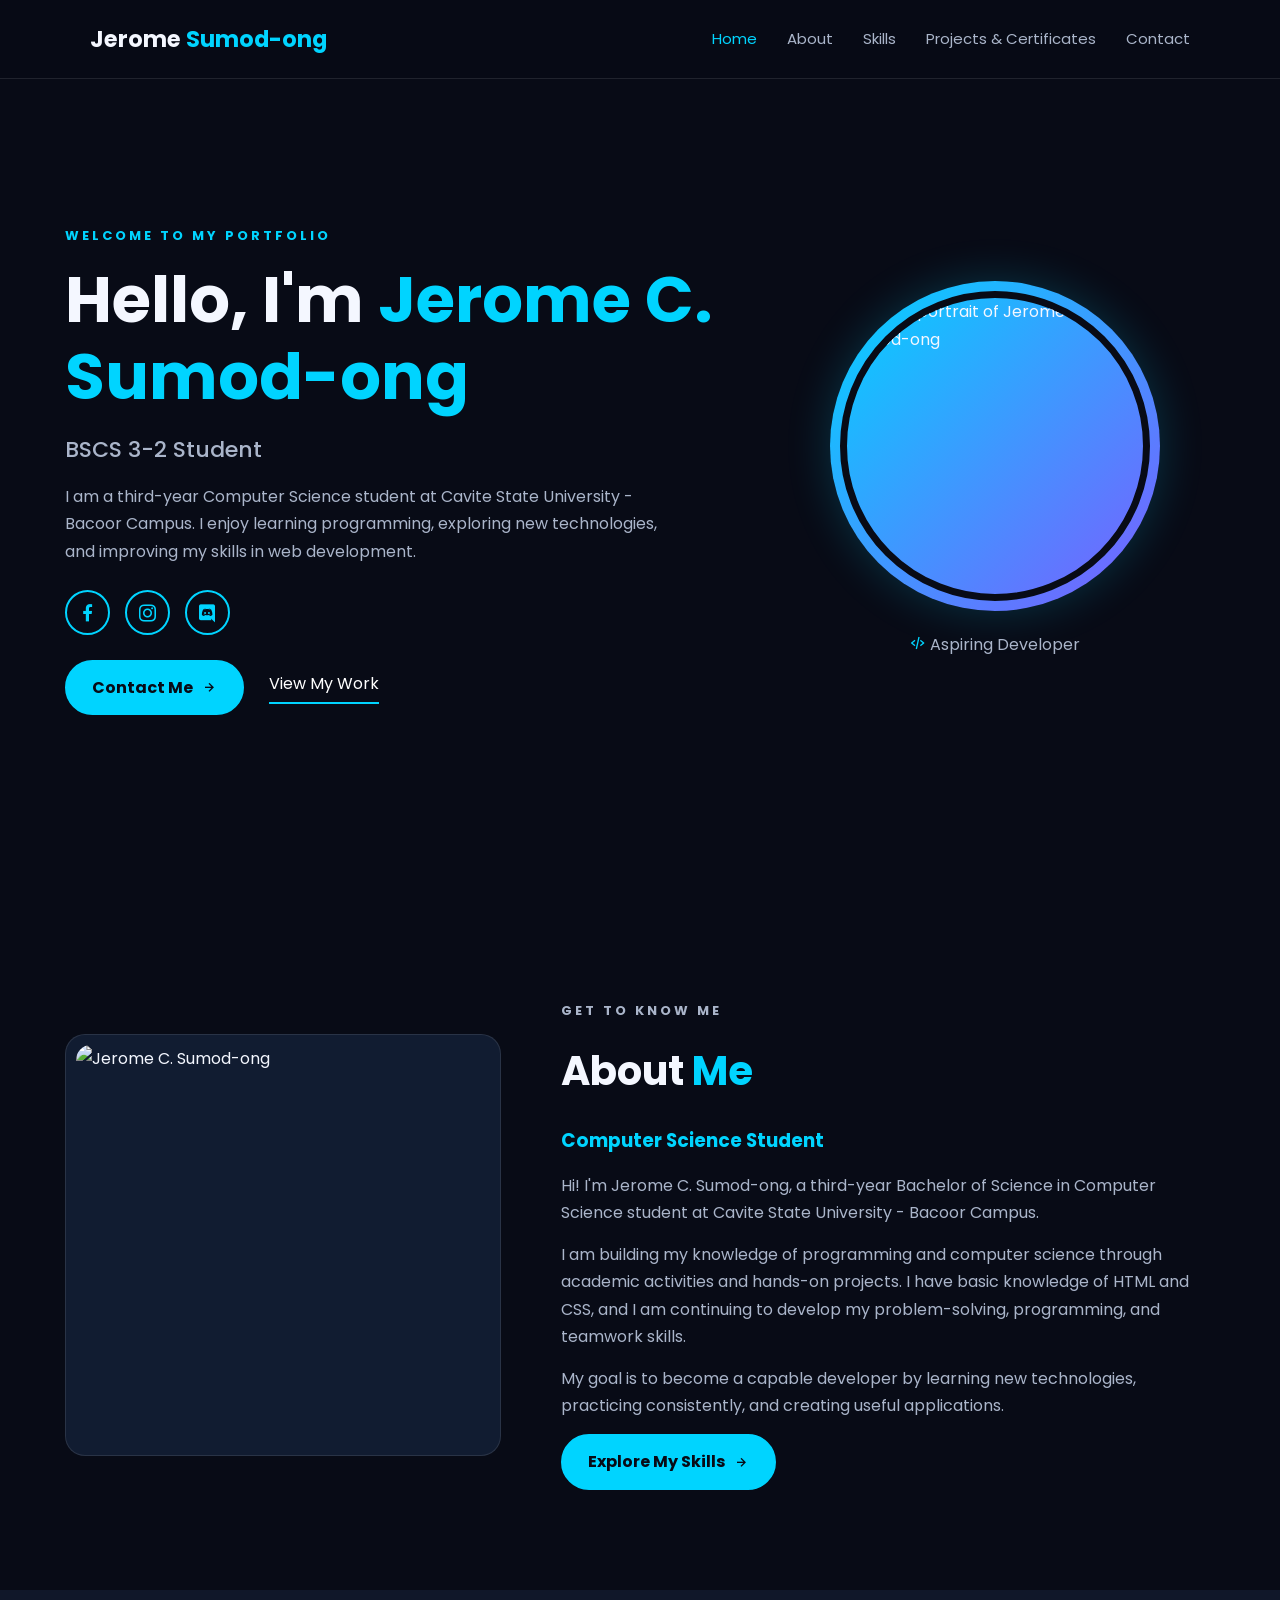
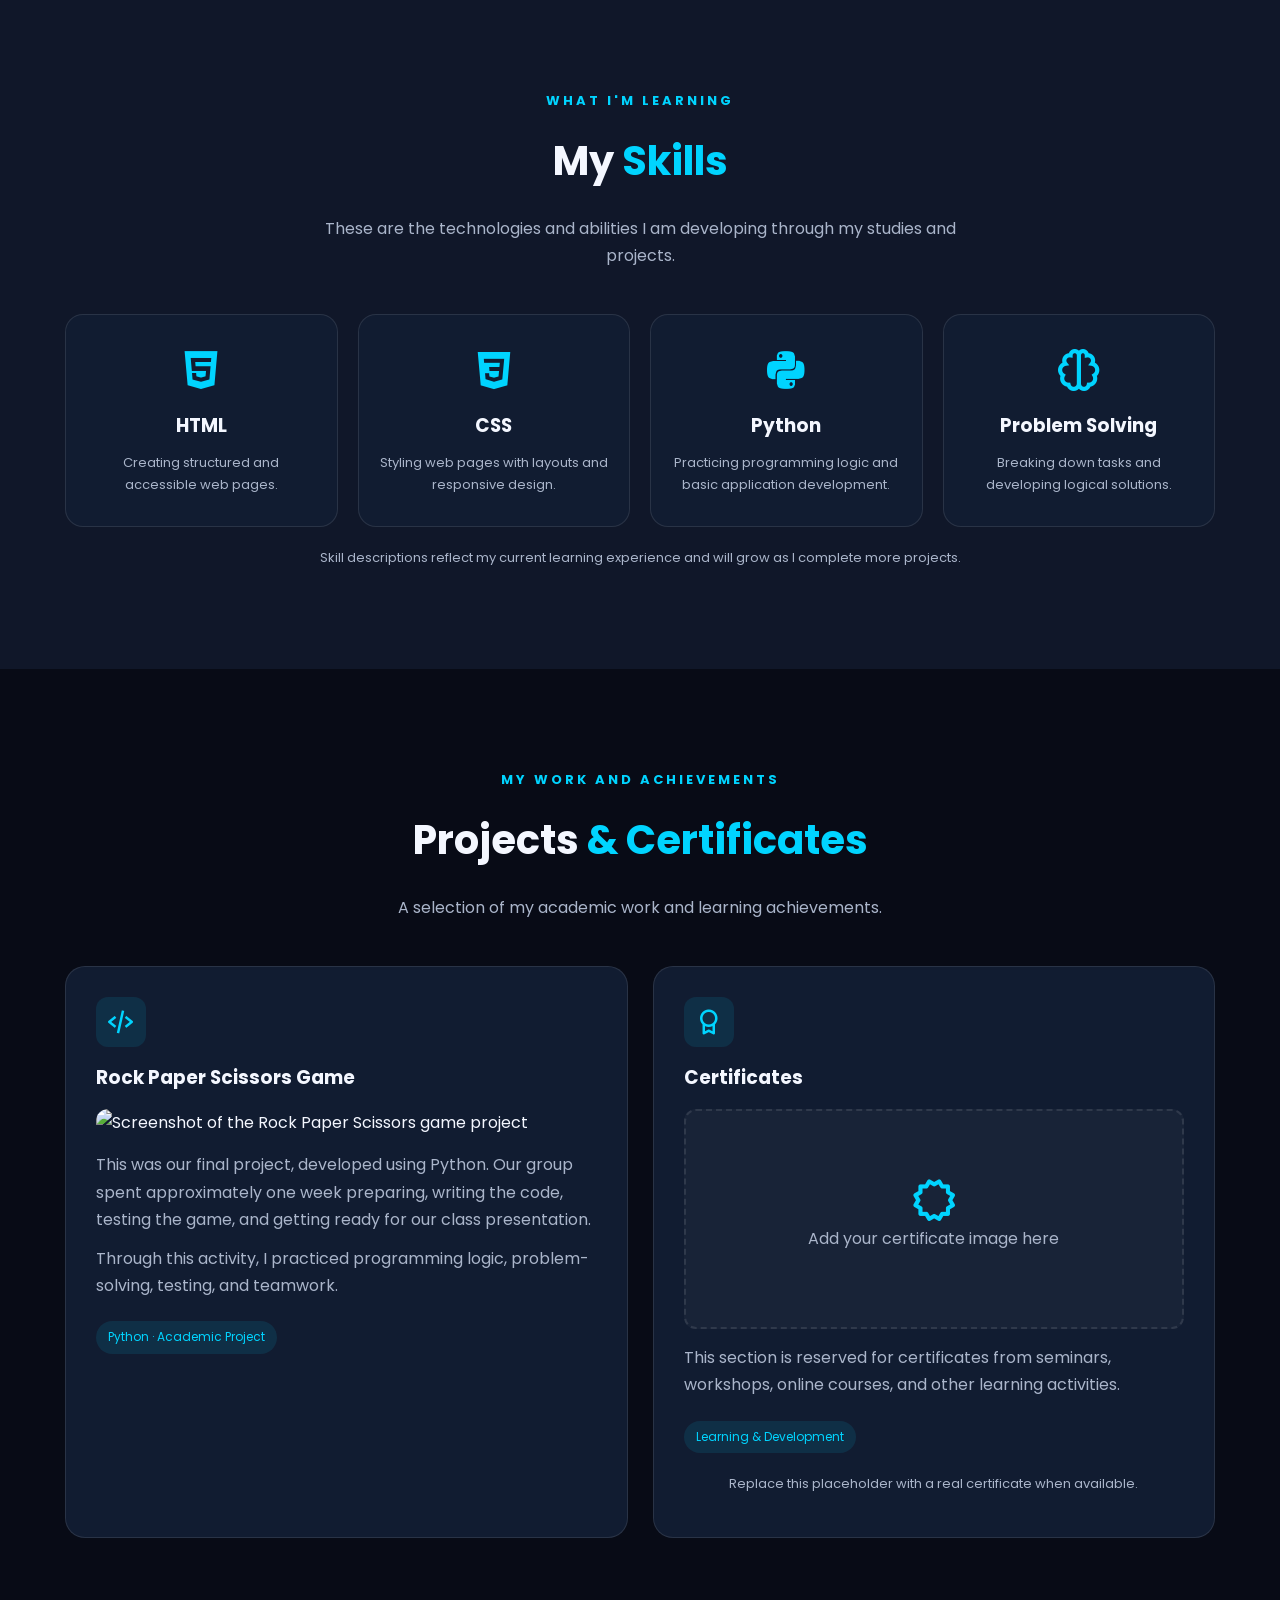
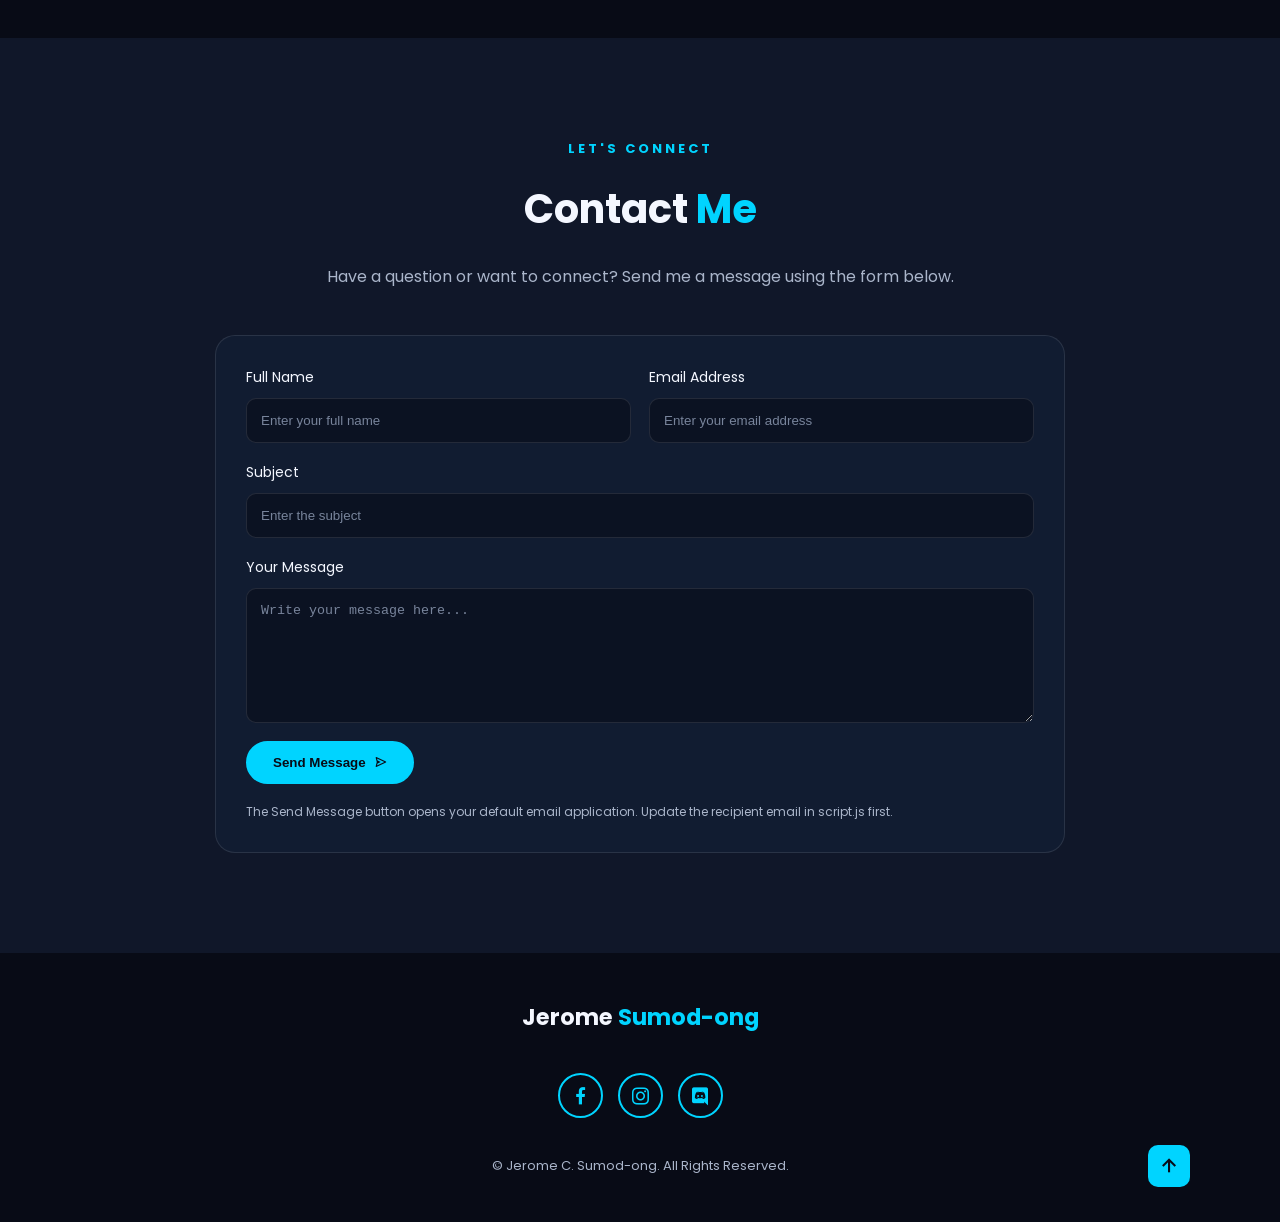
==== rome.html @ 09bf5630 "Add files via upload" ====
<!DOCTYPE html>
<html lang="en">
<head>
    <meta charset="UTF-8">
    <meta name="viewport" content="width=device-width, initial-scale=1.0">
    <meta name="description" content="Personal portfolio of Jerome C. Sumod-ong, a Computer Science student at Cavite State University - Bacoor Campus.">
    <meta name="author" content="Jerome C. Sumod-ong">
    <meta name="theme-color" content="#080b16">
    <title>Jerome C. Sumod-ong | Computer Science Portfolio</title>

    <link rel="preconnect" href="https://fonts.googleapis.com">
    <link rel="preconnect" href="https://fonts.gstatic.com" crossorigin>
    <link href="https://fonts.googleapis.com/css2?family=Poppins:wght@300;400;500;600;700;800&display=swap" rel="stylesheet">
    <link href="https://unpkg.com/boxicons@2.1.4/css/boxicons.min.css" rel="stylesheet">
    <link rel="stylesheet" href="rome.css">
</head>
<body>

    <header class="header">
        <a href="#home" class="logo">Jerome <span>Sumod-ong</span></a>

        <button class="menu-toggle" id="menu-icon" aria-label="Open navigation menu"
                aria-controls="navbar" aria-expanded="false">
            <i class="bx bx-menu" aria-hidden="true"></i>
        </button>

        <nav class="navbar" id="navbar" aria-label="Main navigation">
            <a href="#home" class="active">Home</a>
            <a href="#about">About</a>
            <a href="#skills">Skills</a>
            <a href="#projects">Projects &amp; Certificates</a>
            <a href="#contact">Contact</a>
        </nav>
    </header>

    <main>
        <section class="home section" id="home">
            <div class="home-content">
                <p class="eyebrow">WELCOME TO MY PORTFOLIO</p>
                <h1>Hello, I'm <span>Jerome C. Sumod-ong</span></h1>
                <h2>BSCS 3-2 Student</h2>
                <p class="intro">
                    I am a third-year Computer Science student at Cavite State University -
                    Bacoor Campus. I enjoy learning programming, exploring new technologies,
                    and improving my skills in web development.
                </p>

                <div class="social-media" aria-label="Social media links">
                    <a href="https://www.facebook.com/share/1QJ9QzfrRQ/" target="_blank"
                       rel="noopener noreferrer" aria-label="Facebook">
                        <i class="bx bxl-facebook" aria-hidden="true"></i>
                    </a>
                    <a href="https://www.instagram.com/_mrpennyworth_?cplk=ZzdvM3hpdG5idHp4"
                       target="_blank" rel="noopener noreferrer" aria-label="Instagram">
                        <i class="bx bxl-instagram" aria-hidden="true"></i>
                    </a>
                    <a href="https://discord.com/users/1100712412539277413" target="_blank"
                       rel="noopener noreferrer" aria-label="Discord">
                        <i class="bx bxl-discord" aria-hidden="true"></i>
                    </a>
                </div>

                <div class="home-actions">
                    <a href="#contact" class="btn">Contact Me <i class="bx bx-right-arrow-alt" aria-hidden="true"></i></a>
                    <a href="#projects" class="text-link">View My Work</a>
                </div>
            </div>

            <div class="home-img">
                <div class="image-ring">
                    <img src="https://i.ibb.co/Ng3hsLs8/profile-photo.jpg"
                         alt="Profile portrait of Jerome C. Sumod-ong">
                </div>
                <span class="image-caption"><i class="bx bx-code-alt" aria-hidden="true"></i> Aspiring Developer</span>
            </div>
        </section>

        <section class="about section" id="about">
            <div class="about-img">
                <img src="https://i.ibb.co/Ng3hsLs8/profile-photo.jpg"
                     alt="Jerome C. Sumod-ong">
            </div>

            <div class="about-content">
                <p class="eyebrow">GET TO KNOW ME</p>
                <h2 class="heading">About <span>Me</span></h2>
                <h3>Computer Science Student</h3>
                <p>
                    Hi! I'm Jerome C. Sumod-ong, a third-year Bachelor of Science in Computer
                    Science student at Cavite State University - Bacoor Campus.
                </p>
                <p>
                    I am building my knowledge of programming and computer science through
                    academic activities and hands-on projects. I have basic knowledge of
                    HTML and CSS, and I am continuing to develop my problem-solving,
                    programming, and teamwork skills.
                </p>
                <p>
                    My goal is to become a capable developer by learning new technologies,
                    practicing consistently, and creating useful applications.
                </p>
                <a href="#skills" class="btn">Explore My Skills <i class="bx bx-right-arrow-alt" aria-hidden="true"></i></a>
            </div>
        </section>

        <section class="skills section" id="skills">
            <div class="section-heading">
                <p class="eyebrow">WHAT I'M LEARNING</p>
                <h2 class="heading">My <span>Skills</span></h2>
                <p class="section-description">
                    These are the technologies and abilities I am developing through my studies and projects.
                </p>
            </div>

            <div class="skills-grid">
                <article class="skill-card">
                    <i class="bx bxl-html5" aria-hidden="true"></i>
                    <h3>HTML</h3>
                    <p>Creating structured and accessible web pages.</p>
                </article>
                <article class="skill-card">
                    <i class="bx bxl-css3" aria-hidden="true"></i>
                    <h3>CSS</h3>
                    <p>Styling web pages with layouts and responsive design.</p>
                </article>
                <article class="skill-card">
                    <i class="bx bxl-python" aria-hidden="true"></i>
                    <h3>Python</h3>
                    <p>Practicing programming logic and basic application development.</p>
                </article>
                <article class="skill-card">
                    <i class="bx bx-brain" aria-hidden="true"></i>
                    <h3>Problem Solving</h3>
                    <p>Breaking down tasks and developing logical solutions.</p>
                </article>
            </div>
            <p class="small-note">Skill descriptions reflect my current learning experience and will grow as I complete more projects.</p>
        </section>

        <section class="projects section" id="projects">
            <div class="section-heading">
                <p class="eyebrow">MY WORK AND ACHIEVEMENTS</p>
                <h2 class="heading">Projects <span>&amp; Certificates</span></h2>
                <p class="section-description">
                    A selection of my academic work and learning achievements.
                </p>
            </div>

            <div class="project-grid">
                <article class="project-card">
                    <div class="project-icon"><i class="bx bx-code-alt" aria-hidden="true"></i></div>
                    <h3>Rock Paper Scissors Game</h3>
                    <img src="https://i.ibb.co/4R4vk2Km/1750589958035.png"
                         alt="Screenshot of the Rock Paper Scissors game project">
                    <p>
                        This was our final project, developed using Python. Our group spent
                        approximately one week preparing, writing the code, testing the game,
                        and getting ready for our class presentation.
                    </p>
                    <p>
                        Through this activity, I practiced programming logic, problem-solving,
                        testing, and teamwork.
                    </p>
                    <span class="project-tag">Python · Academic Project</span>
                </article>

                <article class="project-card certificate-card">
                    <div class="project-icon"><i class="bx bx-award" aria-hidden="true"></i></div>
                    <h3>Certificates</h3>
                    <div class="certificate-placeholder">
                        <i class="bx bx-certification" aria-hidden="true"></i>
                        <p>Add your certificate image here</p>
                    </div>
                    <p>
                        This section is reserved for certificates from seminars, workshops,
                        online courses, and other learning activities.
                    </p>
                    <span class="project-tag">Learning &amp; Development</span>
                    <p class="small-note">Replace this placeholder with a real certificate when available.</p>
                </article>
            </div>
        </section>

        <section class="contact section" id="contact">
            <div class="section-heading">
                <p class="eyebrow">LET'S CONNECT</p>
                <h2 class="heading">Contact <span>Me</span></h2>
                <p class="section-description">
                    Have a question or want to connect? Send me a message using the form below.
                </p>
            </div>

            <form class="contact-form" id="contact-form">
                <div class="input-box">
                    <label>
                        <span>Full Name</span>
                        <input type="text" id="full-name" name="name" placeholder="Enter your full name" required>
                    </label>
                    <label>
                        <span>Email Address</span>
                        <input type="email" id="email" name="email" placeholder="Enter your email address" required>
                    </label>
                </div>
                <label>
                    <span>Subject</span>
                    <input type="text" id="subject" name="subject" placeholder="Enter the subject" required>
                </label>
                <label>
                    <span>Your Message</span>
                    <textarea id="message" name="message" rows="7" placeholder="Write your message here..." required></textarea>
                </label>
                <button type="submit" class="btn">Send Message <i class="bx bx-send" aria-hidden="true"></i></button>
                <p class="form-note" id="form-note" role="status">
                    The Send Message button opens your default email application. Update the recipient email in script.js first.
                </p>
            </form>
        </section>
    </main>

    <footer class="footer">
        <a href="#home" class="footer-logo">Jerome <span>Sumod-ong</span></a>
        <div class="social-media" aria-label="Footer social media links">
            <a href="https://www.facebook.com/share/1QJ9QzfrRQ/" target="_blank"
               rel="noopener noreferrer" aria-label="Facebook">
                <i class="bx bxl-facebook" aria-hidden="true"></i>
            </a>
            <a href="https://www.instagram.com/_mrpennyworth_?cplk=ZzdvM3hpdG5idHp4"
               target="_blank" rel="noopener noreferrer" aria-label="Instagram">
                <i class="bx bxl-instagram" aria-hidden="true"></i>
            </a>
            <a href="https://discord.com/users/1100712412539277413" target="_blank"
               rel="noopener noreferrer" aria-label="Discord">
                <i class="bx bxl-discord" aria-hidden="true"></i>
            </a>
        </div>
        <p class="copyright">&copy; <span id="year"></span> Jerome C. Sumod-ong. All Rights Reserved.</p>
        <a class="back-to-top" href="#home" aria-label="Back to top"><i class="bx bx-up-arrow-alt" aria-hidden="true"></i></a>
    </footer>

    <script src="script.js"></script>
</body>
</html>
---- rome.css ----
/* =========================
   GENERAL STYLING
========================= */
:root {
    --bg: #080b16;
    --bg-soft: #101729;
    --card: #111c31;
    --text: #f4f7ff;
    --muted: #aab5ca;
    --accent: #00d4ff;
    --accent-2: #7c5cff;
    --border: rgba(255, 255, 255, 0.10);
}

* {
    margin: 0;
    padding: 0;
    box-sizing: border-box;
    scroll-behavior: smooth;
}

body {
    font-family: 'Poppins', sans-serif;
    background: var(--bg);
    color: var(--text);
    line-height: 1.7;
    overflow-x: hidden;
}

a {
    text-decoration: none;
    color: inherit;
}

img {
    max-width: 100%;
    display: block;
}

.section {
    width: min(1150px, 90%);
    margin: auto;
    padding: 100px 0;
}

/* =========================
   HEADER AND NAVIGATION
========================= */
.header {
    position: fixed;
    top: 0;
    left: 0;
    width: 100%;
    padding: 20px 7%;
    display: flex;
    justify-content: space-between;
    align-items: center;
    background: rgba(8, 11, 22, 0.95);
    backdrop-filter: blur(15px);
    border-bottom: 1px solid var(--border);
    z-index: 1000;
}

.logo, .footer-logo {
    font-size: 1.4rem;
    font-weight: 700;
}

.logo span,
.footer-logo span,
.heading span,
.home-content h1 span {
    color: var(--accent);
}

.navbar {
    display: flex;
    gap: 30px;
}

.navbar a {
    color: var(--muted);
    font-size: 15px;
    transition: 0.3s;
}

.navbar a:hover,
.navbar a.active {
    color: var(--accent);
}

.menu-toggle {
    display: none;
    color: white;
    background: none;
    border: none;
    font-size: 30px;
    cursor: pointer;
}

/* =========================
   HOME SECTION
========================= */
.home {
    min-height: 100vh;
    display: grid;
    grid-template-columns: 1.2fr 0.8fr;
    align-items: center;
    gap: 50px;
    padding-top: 140px;
}

.eyebrow {
    color: var(--accent);
    font-size: 13px;
    font-weight: 700;
    letter-spacing: 3px;
    margin-bottom: 15px;
}

.home-content h1 {
    font-size: clamp(35px, 5vw, 65px);
    line-height: 1.2;
    margin-bottom: 15px;
}

.home-content h2 {
    color: var(--muted);
    font-size: 22px;
    font-weight: 500;
    margin-bottom: 15px;
}

.intro {
    color: var(--muted);
    max-width: 600px;
}

.home-img {
    display: flex;
    flex-direction: column;
    align-items: center;
    gap: 20px;
}

.image-ring {
    width: 330px;
    aspect-ratio: 1;
    padding: 10px;
    border-radius: 50%;
    background: linear-gradient(135deg, var(--accent), var(--accent-2));
    box-shadow: 0 0 45px rgba(0, 212, 255, 0.2);
}

.image-ring img {
    width: 100%;
    height: 100%;
    object-fit: cover;
    border-radius: 50%;
    border: 7px solid var(--bg);
}

.image-caption {
    color: var(--muted);
}

.image-caption i {
    color: var(--accent);
}

/* =========================
   SOCIAL MEDIA
========================= */
.social-media {
    display: flex;
    gap: 15px;
    margin: 25px 0;
}

.social-media a {
    width: 45px;
    height: 45px;
    display: flex;
    justify-content: center;
    align-items: center;
    border: 2px solid var(--accent);
    border-radius: 50%;
    color: var(--accent);
    font-size: 23px;
    transition: 0.3s;
}

.social-media a:hover {
    background: var(--accent);
    color: var(--bg);
    transform: translateY(-5px);
    box-shadow: 0 0 20px rgba(0, 212, 255, 0.3);
}

/* =========================
   BUTTONS
========================= */
.home-actions {
    display: flex;
    align-items: center;
    gap: 25px;
    flex-wrap: wrap;
}

.btn {
    display: inline-flex;
    align-items: center;
    gap: 8px;
    padding: 12px 25px;
    background: var(--accent);
    color: var(--bg);
    border: 2px solid var(--accent);
    border-radius: 30px;
    font-weight: 700;
    cursor: pointer;
    transition: 0.3s;
}

.btn:hover {
    background: transparent;
    color: var(--accent);
    transform: translateY(-3px);
}

.text-link {
    color: white;
    border-bottom: 2px solid var(--accent);
    padding-bottom: 5px;
}

/* =========================
   ABOUT SECTION
========================= */
.about {
    display: grid;
    grid-template-columns: 0.8fr 1.2fr;
    align-items: center;
    gap: 60px;
}

.about-img {
    padding: 10px;
    background: var(--card);
    border: 1px solid var(--border);
    border-radius: 20px;
}

.about-img img {
    width: 100%;
    height: 400px;
    object-fit: cover;
    border-radius: 15px;
}

.heading {
    font-size: 40px;
    margin-bottom: 20px;
}

.about-content h3 {
    color: var(--accent);
    margin-bottom: 15px;
}

.about-content p {
    color: var(--muted);
    margin-bottom: 15px;
}

/* =========================
   SECTION HEADINGS
========================= */
.section-heading {
    text-align: center;
    max-width: 700px;
    margin: 0 auto 45px;
}

.section-description {
    color: var(--muted);
}

/* =========================
   SKILLS SECTION
========================= */
.skills {
    width: 100%;
    max-width: none;
    padding: 100px 5%;
    background: var(--bg-soft);
}

.skills-grid {
    max-width: 1150px;
    margin: auto;
    display: grid;
    grid-template-columns: repeat(4, 1fr);
    gap: 20px;
}

.skill-card {
    background: var(--card);
    padding: 30px 20px;
    text-align: center;
    border: 1px solid var(--border);
    border-radius: 18px;
    transition: 0.3s;
}

.skill-card:hover {
    transform: translateY(-8px);
    border-color: var(--accent);
}

.skill-card i {
    color: var(--accent);
    font-size: 50px;
    margin-bottom: 15px;
}

.skill-card h3 {
    margin-bottom: 10px;
}

.skill-card p,
.small-note {
    color: var(--muted);
    font-size: 13px;
}

.small-note {
    text-align: center;
    margin-top: 20px;
}

/* =========================
   PROJECTS AND CERTIFICATES
========================= */
.project-grid {
    display: grid;
    grid-template-columns: repeat(2, 1fr);
    gap: 25px;
}

.project-card {
    background: var(--card);
    padding: 30px;
    border: 1px solid var(--border);
    border-radius: 20px;
    transition: 0.3s;
}

.project-card:hover {
    transform: translateY(-7px);
    border-color: var(--accent);
}

.project-icon {
    width: 50px;
    height: 50px;
    display: flex;
    justify-content: center;
    align-items: center;
    background: rgba(0, 212, 255, 0.1);
    color: var(--accent);
    border-radius: 12px;
    font-size: 30px;
    margin-bottom: 15px;
}

.project-card h3 {
    margin-bottom: 15px;
}

.project-card img {
    width: 100%;
    max-height: 260px;
    object-fit: cover;
    border-radius: 12px;
    margin-bottom: 15px;
}

.project-card p {
    color: var(--muted);
    margin-bottom: 12px;
}

.project-tag {
    display: inline-block;
    background: rgba(0, 212, 255, 0.1);
    color: var(--accent);
    padding: 6px 12px;
    border-radius: 20px;
    font-size: 12px;
    margin-top: 10px;
}

.certificate-placeholder {
    min-height: 220px;
    display: flex;
    flex-direction: column;
    justify-content: center;
    align-items: center;
    background: rgba(255,255,255,0.03);
    border: 2px dashed var(--border);
    border-radius: 12px;
    color: var(--muted);
    margin-bottom: 15px;
}

.certificate-placeholder i {
    font-size: 50px;
    color: var(--accent);
}

/* =========================
   CONTACT SECTION
========================= */
.contact {
    width: 100%;
    max-width: none;
    padding: 100px 5%;
    background: var(--bg-soft);
}

.contact-form {
    max-width: 850px;
    margin: auto;
    padding: 30px;
    background: var(--card);
    border: 1px solid var(--border);
    border-radius: 20px;
    display: flex;
    flex-direction: column;
    gap: 18px;
}

.input-box {
    display: grid;
    grid-template-columns: repeat(2, 1fr);
    gap: 18px;
}

.contact-form label {
    display: flex;
    flex-direction: column;
    gap: 8px;
    font-size: 14px;
}

.contact-form input,
.contact-form textarea {
    width: 100%;
    padding: 14px;
    background: #0b1222;
    border: 1px solid var(--border);
    border-radius: 10px;
    outline: none;
    color: white;
    resize: vertical;
    transition: 0.3s;
}

.contact-form input:focus,
.contact-form textarea:focus {
    border-color: var(--accent);
    box-shadow: 0 0 10px rgba(0, 212, 255, 0.12);
}

.contact-form input::placeholder,
.contact-form textarea::placeholder {
    color: #78849b;
}

.contact-form .btn {
    align-self: flex-start;
}

.form-note {
    color: var(--muted);
    font-size: 12px;
}

/* =========================
   FOOTER
========================= */
.footer {
    position: relative;
    padding: 45px 7%;
    display: flex;
    flex-direction: column;
    align-items: center;
    gap: 12px;
    text-align: center;
}

.copyright {
    color: var(--muted);
    font-size: 13px;
}

.back-to-top {
    position: absolute;
    right: 7%;
    bottom: 35px;
    width: 42px;
    height: 42px;
    display: flex;
    justify-content: center;
    align-items: center;
    background: var(--accent);
    color: var(--bg);
    border-radius: 10px;
    font-size: 25px;
    transition: 0.3s;
}

.back-to-top:hover {
    transform: translateY(-5px);
}

/* =========================
   RESPONSIVE DESIGN
========================= */
@media (max-width: 900px) {
    .home {
        gap: 30px;
    }

    .skills-grid {
        grid-template-columns: repeat(2, 1fr);
    }

    .about {
        gap: 30px;
    }
}

@media (max-width: 700px) {
    .header {
        padding: 17px 5%;
    }

    .menu-toggle {
        display: block;
    }

    .navbar {
        position: absolute;
        top: 100%;
        left: 0;
        width: 100%;
        display: none;
        flex-direction: column;
        gap: 0;
        padding: 10px 5%;
        background: var(--bg);
    }

    .navbar.active {
        display: flex;
    }

    .navbar a {
        padding: 12px 0;
    }

    .home {
        grid-template-columns: 1fr;
        text-align: center;
        padding-top: 130px;
    }

    .home-img {
        grid-row: 1;
    }

    .image-ring {
        width: 260px;
    }

    .social-media,
    .home-actions {
        justify-content: center;
    }

    .about {
        grid-template-columns: 1fr;
    }

    .about-img {
        max-width: 400px;
        margin: auto;
    }

    .project-grid {
        grid-template-columns: 1fr;
    }

    .input-box {
        grid-template-columns: 1fr;
    }

    .contact-form {
        padding: 20px;
    }

    .back-to-top {
        position: static;
        margin-top: 10px;
    }
}

@media (max-width: 420px) {
    .skills-grid {
        grid-template-columns: 1fr;
    }

    .home-content h1 {
        font-size: 35px;
    }

    .heading {
        font-size: 32px;
    }

    .project-card {
        padding: 20px;
    }
}

@media (prefers-reduced-motion: reduce) {
    *,
    *::before,
    *::after {
        scroll-behavior: auto !important;
        transition: none !important;
    }
}
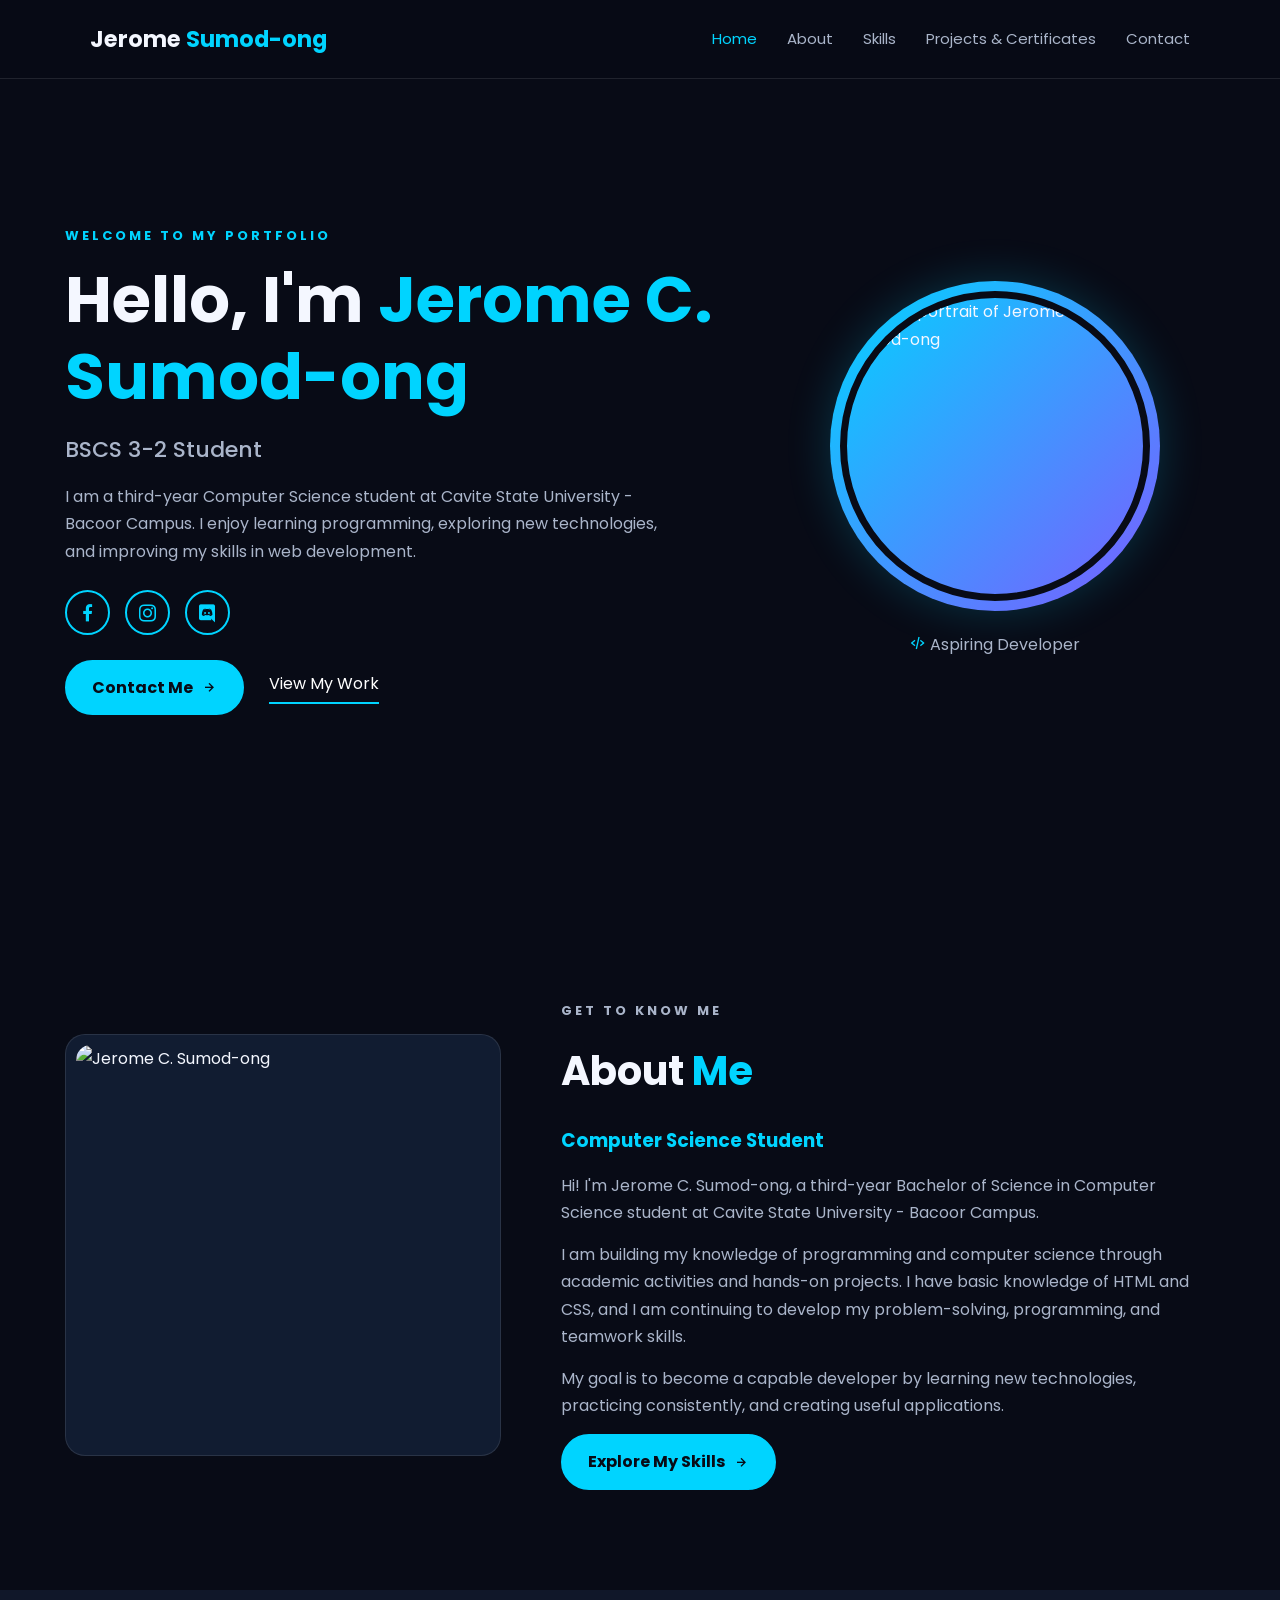
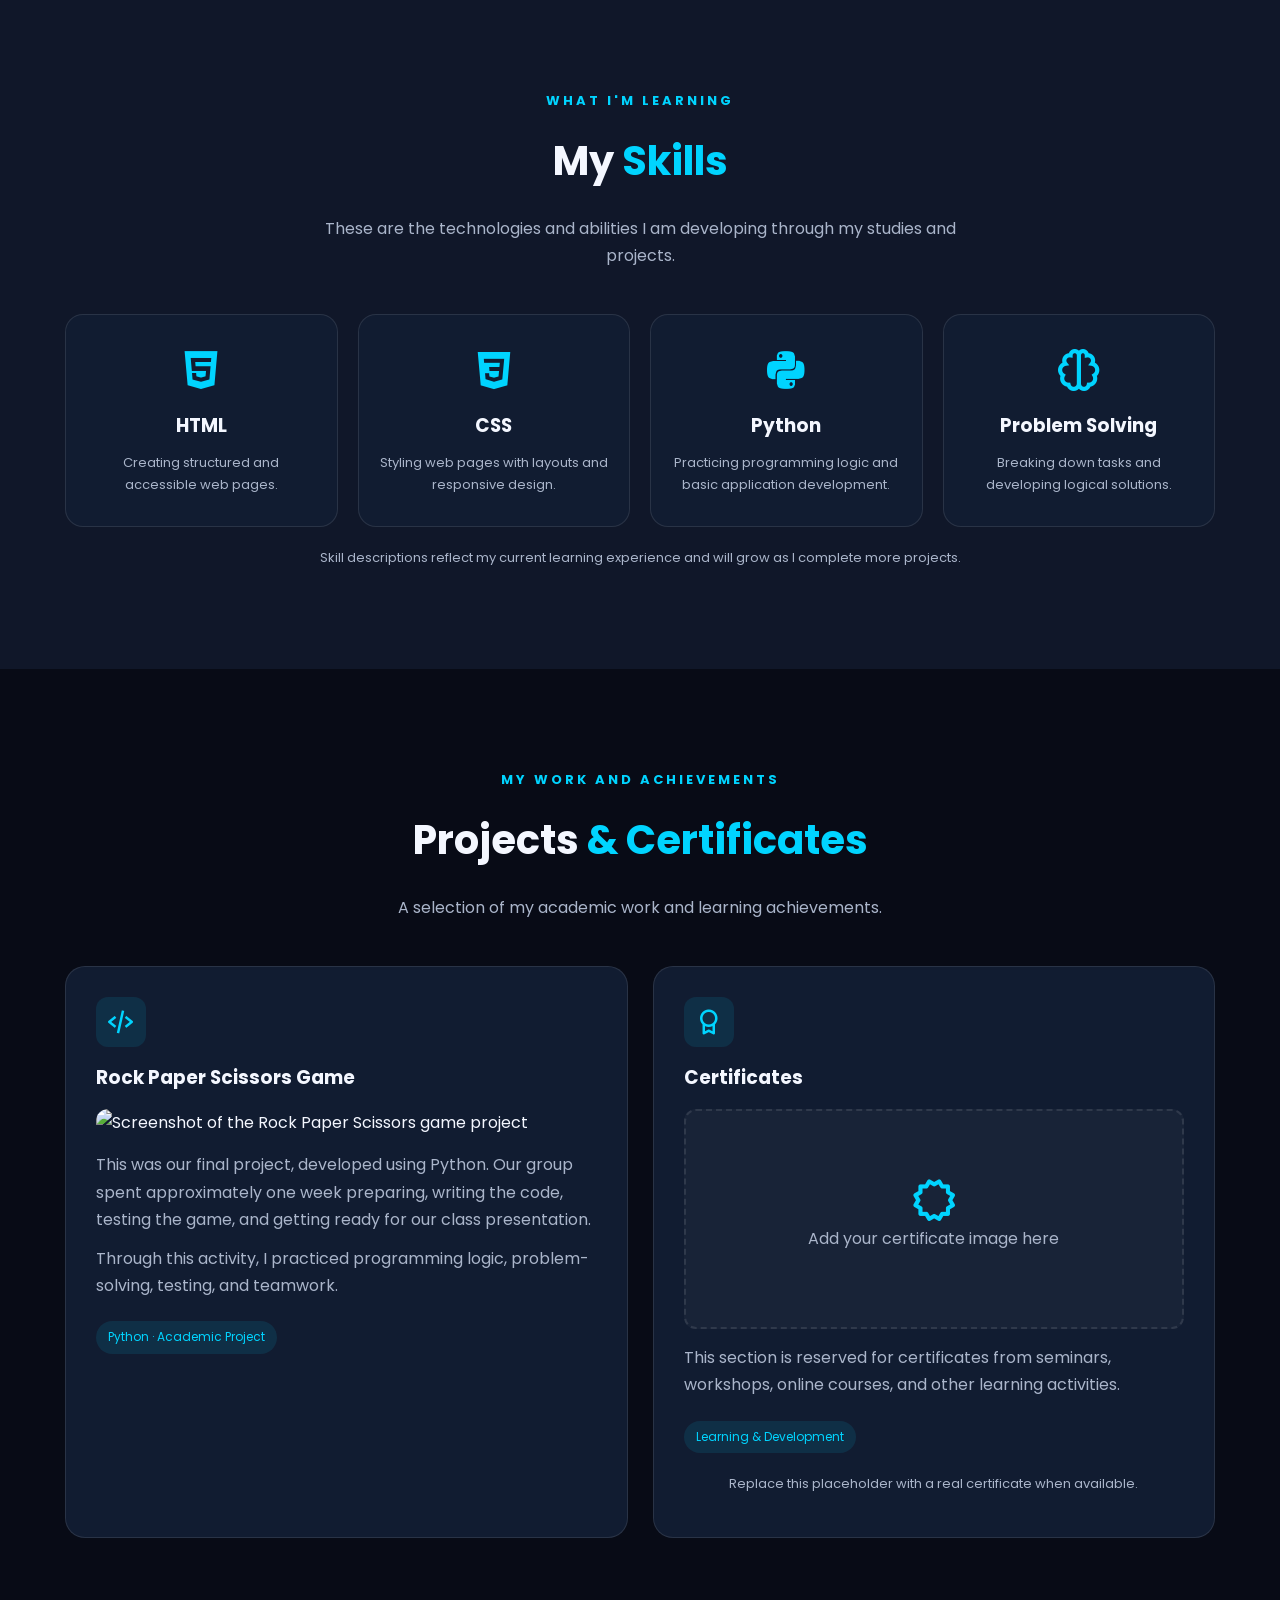
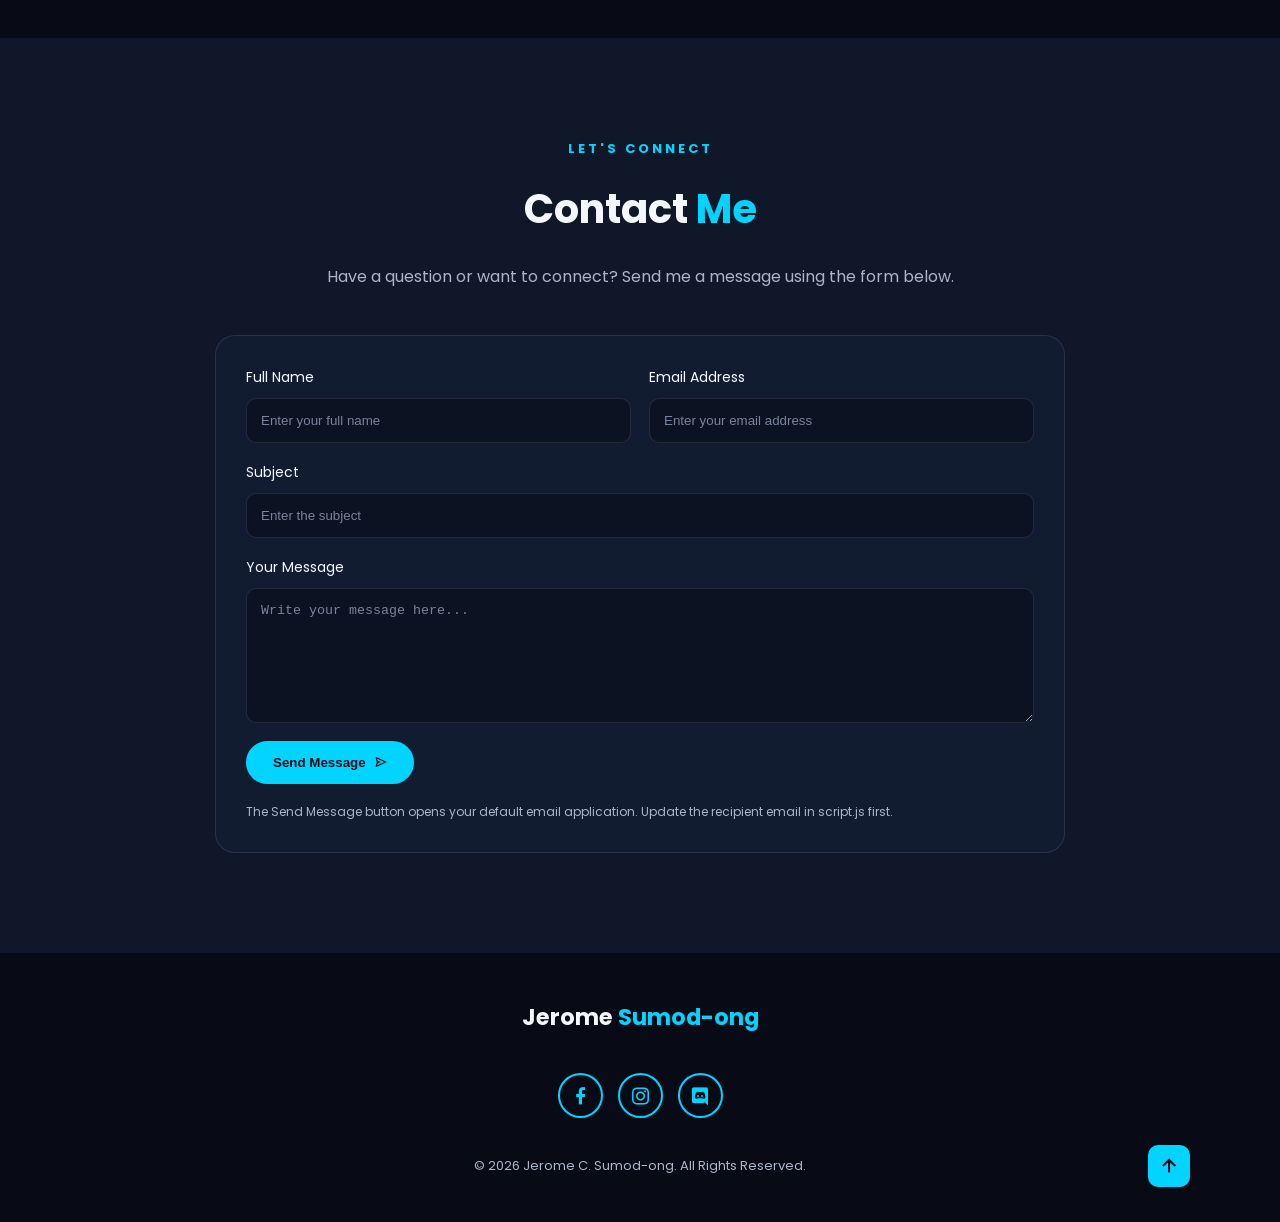
==== commit 0b02d80b: "Update rome.html" ====
--- a/rome.html
+++ b/rome.html
@@ -237,6 +237,6 @@
         <a class="back-to-top" href="#home" aria-label="Back to top"><i class="bx bx-up-arrow-alt" aria-hidden="true"></i></a>
     </footer>
 
-    <script src="script.js"></script>
+    <script src="rome.js"></script>
 </body>
 </html>
